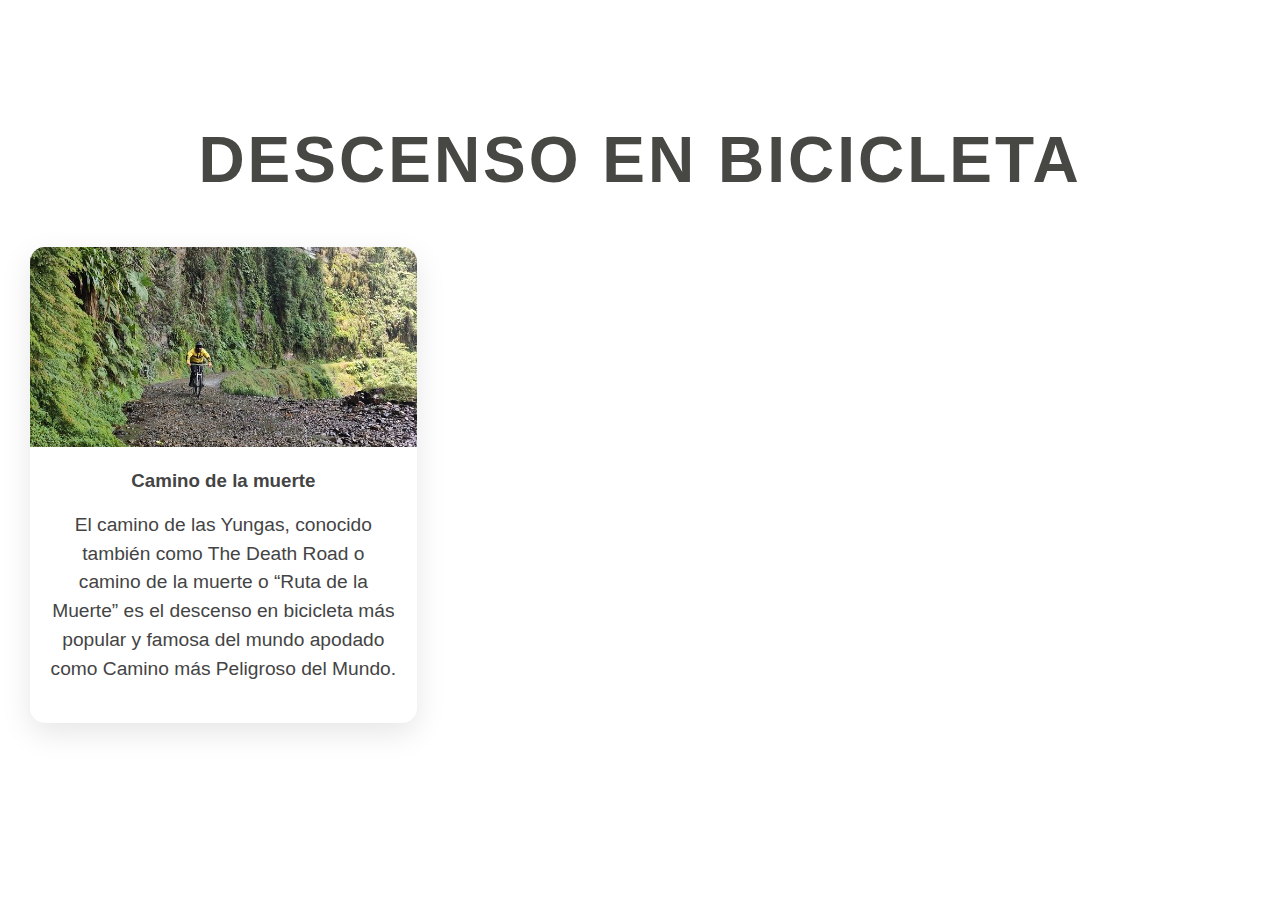
==== experiencias/menu-experiencias/aventura/descenso.html @ 8fed3ff4 "main-of-experiences" ====
<!DOCTYPE html>
<html lang="en">
<head>
    <meta charset="UTF-8">
    <meta name="viewport" content="width=device-width, initial-scale=1.0">
    <link rel="stylesheet" href="descenso.css">
    <title>Descenso en bicicletas</title>
</head>
<body>
    <section id="section">
        <h1>DESCENSO EN BICICLETA</h1>
        <div class="descenso-contenedor">
            <div class="descenso">
                <img src="descensobici.jpg" alt="camino-de-la-muerte">
                <h3>Camino de la muerte</h3>
                <p>El camino de las Yungas, conocido también como The Death Road o camino de la muerte 
                    o “Ruta de la Muerte” es el descenso en bicicleta más popular y famosa del mundo apodado 
                    como Camino más Peligroso del Mundo.</p>
            </div>

        </div>
    </section>
</body>
</html>
---- experiencias/menu-experiencias/aventura/descenso.css ----
body{
    font-family: Arial, Helvetica, sans-serif;
    margin: 0;
    padding: 0;
    background-color: white;
    color: #444;

}

#section{
    padding: 80px 20px;
    background-color: white;
    text-align: center;
    position:relative;
}

#section h1{
    font-size: 4rem;
    color: rgb(71, 71, 68);
    margin-bottom: 50px;
    font-weight: 700;
    text-transform: uppercase;
    letter-spacing: 3px;
}

.descenso-contenedor{
    display:grid;
    grid-template-columns: repeat(auto-fill, minmax(300px, 1fr));
    gap: 30px;
    padding:0 10px;
    justify-content: center;
}
.descenso{
    width: 100%;
    background-color: white;
    border-radius: 15px;
    box-shadow: 0 10px 30px rgba(0, 0, 0, 0.1);
    overflow: hidden;
    transition: transform 0.3s ease, box-shadow 0.3s ease, filter 0.3s ease;
    
}
.descenso:hover{
    transform: translateY(-10px);
    box-shadow: 0 15px 40px rgba(0, 0, 0, 0.15);
    filter: brightness(1.1);
}

.descenso img{
    width: 100%;
    height: 200px;
    object-fit: cover;
    transition: transform 0.4s ease;
}

.descenso p {
    font-size: 1.2rem;
    color: #444;
    padding: 0 20px 20px;
    line-height: 1.5;
}

.descenso:hover h3{
    color: #5927d6;
}
@media (max-width: 768px) {
    #section {
        padding: 60px 15px;
    }

    .atraccion {
        margin-bottom: 20px;
    }

    .atraccion-contenedor {
        grid-template-columns: 1fr;
        gap: 20px;
    }
}
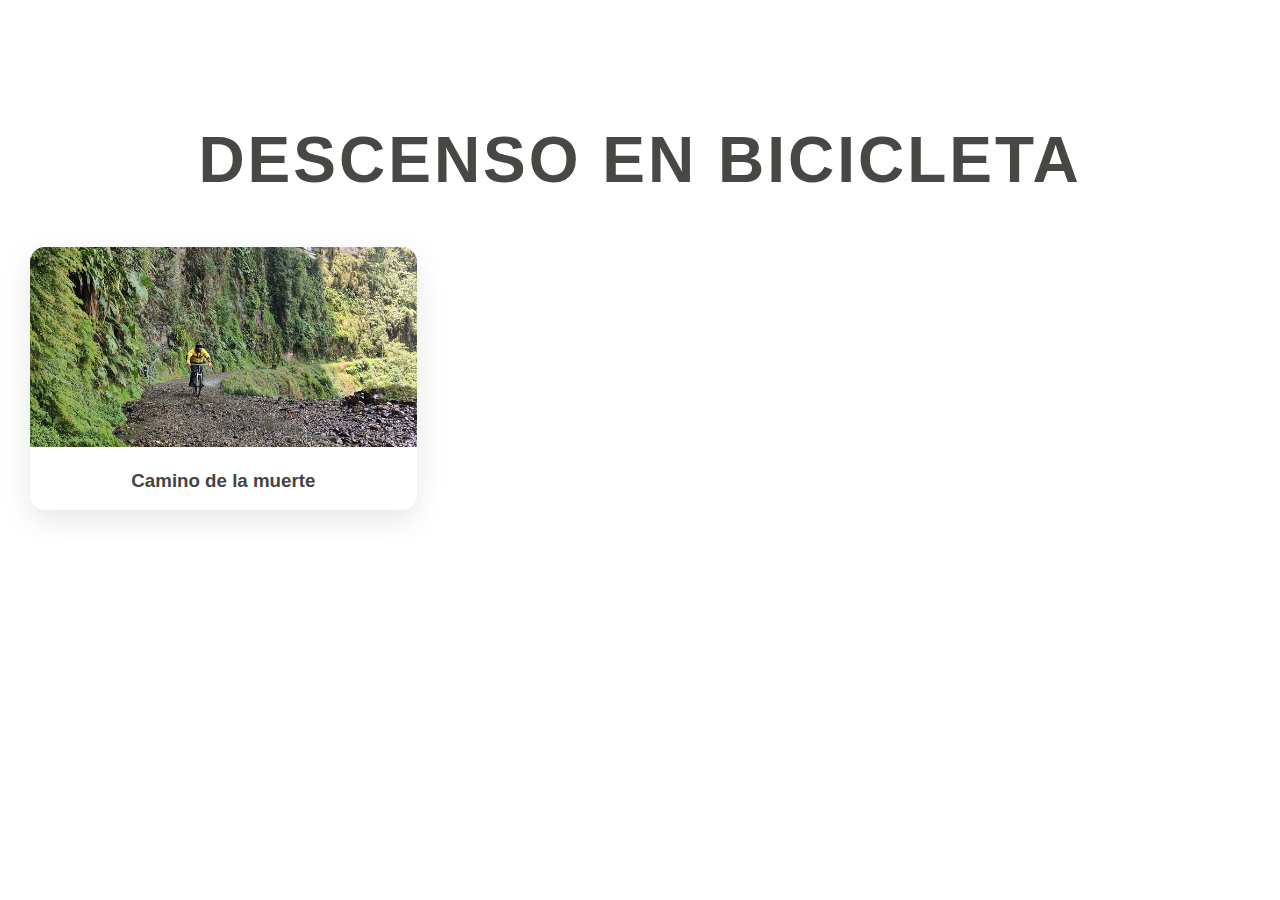
==== commit c1bac34b: "the-contact-and-another-things" ====
--- a/experiencias/menu-experiencias/aventura/descenso.html
+++ b/experiencias/menu-experiencias/aventura/descenso.html
@@ -13,9 +13,7 @@
             <div class="descenso">
                 <img src="descensobici.jpg" alt="camino-de-la-muerte">
                 <h3>Camino de la muerte</h3>
-                <p>El camino de las Yungas, conocido también como The Death Road o camino de la muerte 
-                    o “Ruta de la Muerte” es el descenso en bicicleta más popular y famosa del mundo apodado 
-                    como Camino más Peligroso del Mundo.</p>
+               
             </div>
 
         </div>
